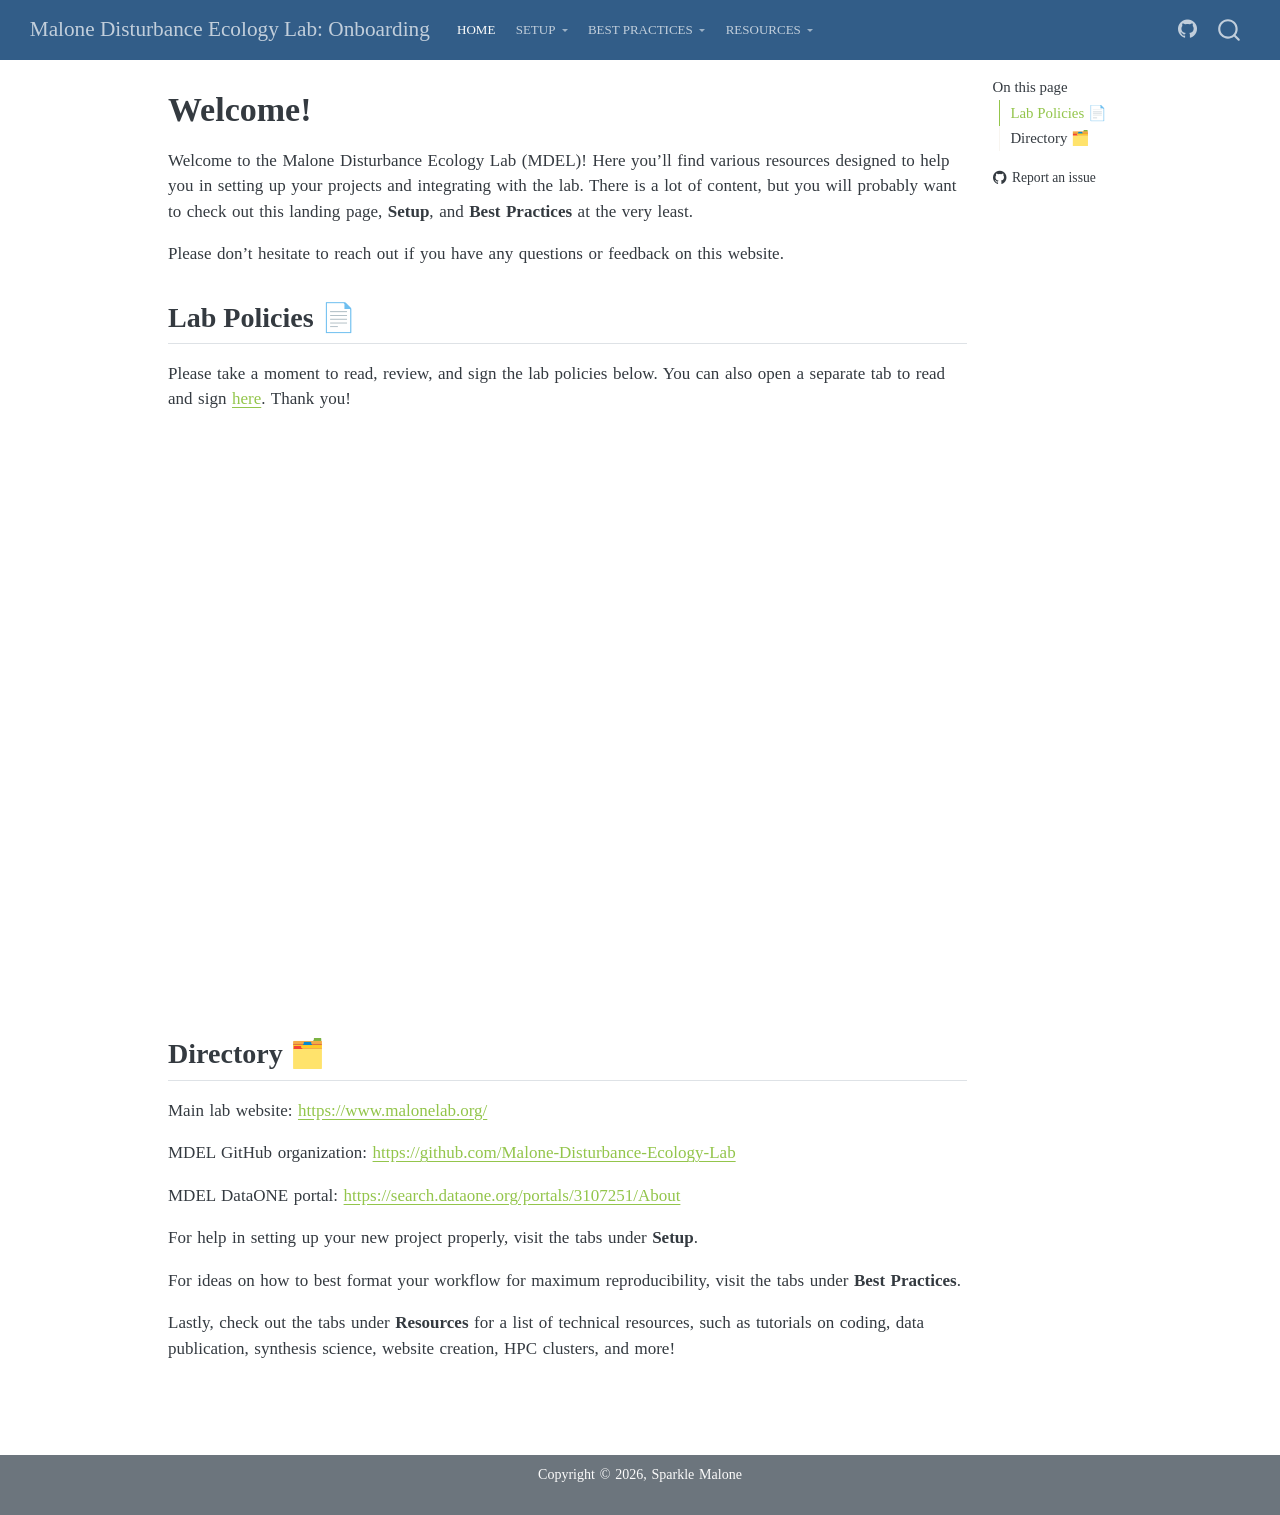
==== index.html @ 95915b35 "Built site for gh-pages" ====
<!DOCTYPE html>
<html xmlns="http://www.w3.org/1999/xhtml" lang="en" xml:lang="en"><head>

<meta charset="utf-8">
<meta name="generator" content="quarto-1.10.18">

<meta name="viewport" content="width=device-width, initial-scale=1.0, user-scalable=yes">


<title>Welcome! – Malone Disturbance Ecology Lab: Onboarding</title>
<style>
/* Default styles provided by pandoc.
** See https://pandoc.org/MANUAL.html#variables-for-html for config info.
*/
span.smallcaps{font-variant: small-caps;}
div.columns{display: flex; gap: 1.5em;}
div.column{flex: auto;}
@media screen {
div.columns{gap: min(4vw, 1.5em);}
div.column{overflow-x: auto;}
}
div.hanging-indent{margin-left: 1.5em; text-indent: -1.5em;}
ul.task-list{list-style: none;}
ul.task-list li input[type="checkbox"] {
  width: 0.8em;
  margin: 0 0.8em 0.2em -1em; /* quarto-specific, see https://github.com/quarto-dev/quarto-cli/issues/4556 */ 
  vertical-align: middle;
}
</style>


<script src="site_libs/quarto-nav/quarto-nav.js"></script>
<script src="site_libs/quarto-nav/headroom.min.js"></script>
<script src="site_libs/clipboard/clipboard.min.js"></script>
<script src="site_libs/quarto-search/autocomplete.umd.js"></script>
<script src="site_libs/quarto-search/fuse.min.js"></script>
<script src="site_libs/quarto-search/quarto-search.js"></script>
<meta name="quarto:offset" content="./">
<script src="site_libs/quarto-html/quarto.js" type="module"></script>
<script src="site_libs/quarto-html/tabsets/tabsets.js" type="module"></script>
<script src="site_libs/quarto-html/popper.min.js"></script>
<script src="site_libs/quarto-html/tippy.umd.min.js"></script>
<script src="site_libs/quarto-html/anchor.min.js"></script>
<link href="site_libs/quarto-html/tippy.css" rel="stylesheet">
<link href="site_libs/quarto-html/quarto-syntax-highlighting-64a204ab8560d761af7679ceaba22944.css" rel="stylesheet" id="quarto-text-highlighting-styles">
<script src="site_libs/bootstrap/bootstrap.min.js"></script>
<link href="site_libs/bootstrap/bootstrap-icons.css" rel="stylesheet">
<link href="site_libs/bootstrap/bootstrap-aa76fd1bd72580d766211acfb5c6297f.min.css" rel="stylesheet" append-hash="true" id="quarto-bootstrap" data-mode="light">
<script id="quarto-search-options" type="application/json">{
  "location": "navbar",
  "copy-button": false,
  "collapse-after": 3,
  "panel-placement": "end",
  "type": "overlay",
  "limit": 50,
  "keyboard-shortcut": [
    "f",
    "/",
    "s"
  ],
  "show-item-context": false,
  "language": {
    "search-no-results-text": "No results",
    "search-matching-documents-text": "matching documents",
    "search-copy-link-title": "Copy link to search",
    "search-hide-matches-text": "Hide additional matches",
    "search-more-match-text": "more match in this document",
    "search-more-matches-text": "more matches in this document",
    "search-clear-button-title": "Clear",
    "search-text-placeholder": "",
    "search-detached-cancel-button-title": "Cancel",
    "search-submit-button-title": "Submit",
    "search-label": "Search"
  }
}</script>


</head>

<body class="nav-fixed quarto-light">

<div id="quarto-search-results"></div>
  <header id="quarto-header" class="headroom fixed-top">
    <nav class="navbar navbar-expand-lg " data-bs-theme="dark">
      <div class="navbar-container container-fluid">
      <div class="navbar-brand-container mx-auto">
    <a class="navbar-brand" href="./index.html">
    <span class="navbar-title">Malone Disturbance Ecology Lab: Onboarding</span>
    </a>
  </div>
            <div id="quarto-search" class="" title="Search"></div>
          <button class="navbar-toggler" type="button" data-bs-toggle="collapse" data-bs-target="#navbarCollapse" aria-controls="navbarCollapse" role="menu" aria-expanded="false" aria-label="Toggle navigation" onclick="if (window.quartoToggleHeadroom) { window.quartoToggleHeadroom(); }">
  <span class="navbar-toggler-icon"></span>
</button>
          <div class="collapse navbar-collapse" id="navbarCollapse">
            <ul class="navbar-nav navbar-nav-scroll me-auto">
  <li class="nav-item">
    <a class="nav-link active" href="./index.html" aria-current="page"> 
<span class="menu-text">Home</span></a>
  </li>  
  <li class="nav-item dropdown ">
    <a class="nav-link dropdown-toggle" href="#" id="nav-menu-setup" role="link" data-bs-toggle="dropdown" aria-expanded="false">
 <span class="menu-text">Setup</span>
    </a>
    <ul class="dropdown-menu" aria-labelledby="nav-menu-setup">    
        <li>
    <a class="dropdown-item" href="./installation.html">
 <span class="dropdown-text">Installation</span></a>
  </li>  
        <li>
    <a class="dropdown-item" href="./workflow.html">
 <span class="dropdown-text">Git Workflow</span></a>
  </li>  
        <li>
    <a class="dropdown-item" href="./server.html">
 <span class="dropdown-text">MaloneLab Server</span></a>
  </li>  
    </ul>
  </li>
  <li class="nav-item dropdown ">
    <a class="nav-link dropdown-toggle" href="#" id="nav-menu-best-practices" role="link" data-bs-toggle="dropdown" aria-expanded="false">
 <span class="menu-text">Best Practices</span>
    </a>
    <ul class="dropdown-menu" aria-labelledby="nav-menu-best-practices">    
        <li>
    <a class="dropdown-item" href="./where_to_put_data.html">
 <span class="dropdown-text">Where to Put Data</span></a>
  </li>  
        <li>
    <a class="dropdown-item" href="./file_paths.html">
 <span class="dropdown-text">File Paths</span></a>
  </li>  
        <li>
    <a class="dropdown-item" href="./readme.html">
 <span class="dropdown-text">README help</span></a>
  </li>  
        <li>
    <a class="dropdown-item" href="./other_tips.html">
 <span class="dropdown-text">Other Tips</span></a>
  </li>  
    </ul>
  </li>
  <li class="nav-item dropdown ">
    <a class="nav-link dropdown-toggle" href="#" id="nav-menu-resources" role="link" data-bs-toggle="dropdown" aria-expanded="false">
 <span class="menu-text">Resources</span>
    </a>
    <ul class="dropdown-menu" aria-labelledby="nav-menu-resources">    
        <li>
    <a class="dropdown-item" href="./masterlist.html">
 <span class="dropdown-text">Masterlist</span></a>
  </li>  
        <li>
    <a class="dropdown-item" href="./fluxnet_policies.html">
 <span class="dropdown-text">FLUXNET Policies</span></a>
  </li>  
    </ul>
  </li>
</ul>
            <ul class="navbar-nav navbar-nav-scroll ms-auto">
  <li class="nav-item compact">
    <a class="nav-link" href="https://github.com/Malone-Disturbance-Ecology-Lab/Onboarding"> <i class="bi bi-github" role="img">
</i> 
<span class="menu-text"></span></a>
  </li>  
</ul>
          </div> <!-- /navcollapse -->
            <div class="quarto-navbar-tools">
</div>
      </div> <!-- /container-fluid -->
    </nav>
</header>
<!-- content -->
<div id="quarto-content" class="quarto-container page-columns page-rows-contents page-layout-article page-navbar">
<!-- sidebar -->
<!-- margin-sidebar -->
    <div id="quarto-margin-sidebar" class="sidebar margin-sidebar">
        <nav id="TOC" role="doc-toc" class="toc-active">
    <h2 id="toc-title">On this page</h2>
   
  <ul>
  <li><a href="#lab-policies" id="toc-lab-policies" class="nav-link active" data-scroll-target="#lab-policies">Lab Policies 📄</a></li>
  <li><a href="#directory" id="toc-directory" class="nav-link" data-scroll-target="#directory">Directory 🗂️</a></li>
  </ul>
<div class="toc-actions"><ul><li><a href="https://github.com/Malone-Disturbance-Ecology-Lab/Onboarding/issues/new" class="toc-action"><i class="bi bi-github"></i>Report an issue</a></li></ul></div></nav>
    </div>
<!-- main -->
<main class="content" id="quarto-document-content">

<header id="title-block-header" class="quarto-title-block default">
<div class="quarto-title">
<h1 class="title">Welcome!</h1>
</div>



<div class="quarto-title-meta">

    
  
    
  </div>
  


</header>


<p>Welcome to the Malone Disturbance Ecology Lab (MDEL)! Here you’ll find various resources designed to help you in setting up your projects and integrating with the lab. There is a lot of content, but you will probably want to check out this landing page, <strong>Setup</strong>, and <strong>Best Practices</strong> at the very least.</p>
<p>Please don’t hesitate to reach out if you have any questions or feedback on this website.</p>
<section id="lab-policies" class="level2">
<h2 class="anchored" data-anchor-id="lab-policies">Lab Policies 📄</h2>
<p>Please take a moment to read, review, and sign the lab policies below. You can also open a separate tab to read and sign <a href="https://docs.google.com/forms/d/e/1FAIpQLSd01roP78dKHoqqmjMVa_FR4_n0-AZvGgn5JmA_U2ZVrpJnZg/viewform?usp=header">here</a>. Thank you!</p>
<iframe src="https://docs.google.com/forms/d/e/1FAIpQLSd01roP78dKHoqqmjMVa_FR4_n0-AZvGgn5JmA_U2ZVrpJnZg/viewform?usp=header" height="550" width="800"></iframe>
</section>
<section id="directory" class="level2">
<h2 class="anchored" data-anchor-id="directory">Directory 🗂️</h2>
<p>Main lab website: <a href="https://www.malonelab.org/">https://www.malonelab.org/</a></p>
<p>MDEL GitHub organization: <a href="https://github.com/Malone-Disturbance-Ecology-Lab">https://github.com/Malone-Disturbance-Ecology-Lab</a></p>
<p>MDEL DataONE portal: <a href="https://search.dataone.org/portals/3107251/About">https://search.dataone.org/portals/3107251/About</a></p>
<p>For help in setting up your new project properly, visit the tabs under <strong>Setup</strong>.</p>
<p>For ideas on how to best format your workflow for maximum reproducibility, visit the tabs under <strong>Best Practices</strong>.</p>
<p>Lastly, check out the tabs under <strong>Resources</strong> for a list of technical resources, such as tutorials on coding, data publication, synthesis science, website creation, HPC clusters, and more!</p>


</section>

</main> <!-- /main -->
<script id="quarto-html-after-body" type="application/javascript">
  window.document.addEventListener("DOMContentLoaded", function (event) {
    const icon = "";
    const anchorJS = new window.AnchorJS();
    anchorJS.options = {
      placement: 'right',
      icon: icon
    };
    anchorJS.add('.anchored');
    const isCodeAnnotation = (el) => {
      for (const clz of el.classList) {
        if (clz.startsWith('code-annotation-')) {                     
          return true;
        }
      }
      return false;
    }
    const onCopySuccess = function(e) {
      // button target
      const button = e.trigger;
      // don't keep focus
      button.blur();
      // flash "checked"
      button.classList.add('code-copy-button-checked');
      var currentTitle = button.getAttribute("title");
      button.setAttribute("title", "Copied!");
      let tooltip;
      if (window.bootstrap) {
        button.setAttribute("data-bs-toggle", "tooltip");
        button.setAttribute("data-bs-placement", "left");
        button.setAttribute("data-bs-title", "Copied!");
        tooltip = new bootstrap.Tooltip(button, 
          { trigger: "manual", 
            customClass: "code-copy-button-tooltip",
            offset: [0, -8]});
        tooltip.show();    
      }
      setTimeout(function() {
        if (tooltip) {
          tooltip.hide();
          button.removeAttribute("data-bs-title");
          button.removeAttribute("data-bs-toggle");
          button.removeAttribute("data-bs-placement");
        }
        button.setAttribute("title", currentTitle);
        button.classList.remove('code-copy-button-checked');
      }, 1000);
      // clear code selection
      e.clearSelection();
    }
    const getTextToCopy = function(trigger) {
      const outerScaffold = trigger.parentElement.cloneNode(true);
      const codeEl = outerScaffold.querySelector('code');
      for (const childEl of codeEl.children) {
        if (isCodeAnnotation(childEl)) {
          childEl.remove();
        }
      }
      return codeEl.innerText;
    }
    const clipboard = new window.ClipboardJS('.code-copy-button:not([data-in-quarto-modal])', {
      text: getTextToCopy
    });
    clipboard.on('success', onCopySuccess);
    if (window.document.getElementById('quarto-embedded-source-code-modal')) {
      const clipboardModal = new window.ClipboardJS('.code-copy-button[data-in-quarto-modal]', {
        text: getTextToCopy,
        container: window.document.getElementById('quarto-embedded-source-code-modal')
      });
      clipboardModal.on('success', onCopySuccess);
    }
      var localhostRegex = new RegExp(/^(?:http|https):\/\/localhost\:?[0-9]*\//);
      var mailtoRegex = new RegExp(/^mailto:/);
        var filterRegex = new RegExp("https:\/\/Malone-Disturbance-Ecology-Lab\.github\.io\/Onboarding\/");
      var isInternal = (href) => {
          return filterRegex.test(href) || localhostRegex.test(href) || mailtoRegex.test(href);
      }
      // Inspect non-navigation links and adorn them if external
     var links = window.document.querySelectorAll('a[href]:not(.nav-link):not(.navbar-brand):not(.toc-action):not(.sidebar-link):not(.sidebar-item-toggle):not(.pagination-link):not(.no-external):not([aria-hidden]):not(.dropdown-item):not(.quarto-navigation-tool):not(.about-link)');
      for (var i=0; i<links.length; i++) {
        const link = links[i];
        if (!isInternal(link.href)) {
          // undo the damage that might have been done by quarto-nav.js in the case of
          // links that we want to consider external
          if (link.dataset.originalHref !== undefined) {
            link.href = link.dataset.originalHref;
          }
            // target, if specified
            link.setAttribute("target", "_blank");
            if (link.getAttribute("rel") === null) {
              link.setAttribute("rel", "noopener");
            }
        }
      }
    function tippyHover(el, contentFn, onTriggerFn, onUntriggerFn) {
      const config = {
        allowHTML: true,
        maxWidth: 500,
        delay: 100,
        arrow: false,
        appendTo: function(el) {
            return el.parentElement;
        },
        interactive: true,
        interactiveBorder: 10,
        theme: 'quarto',
        placement: 'bottom-start',
      };
      if (contentFn) {
        config.content = contentFn;
      }
      if (onTriggerFn) {
        config.onTrigger = onTriggerFn;
      }
      if (onUntriggerFn) {
        config.onUntrigger = onUntriggerFn;
      }
      window.tippy(el, config); 
    }
    const noterefs = window.document.querySelectorAll('a[role="doc-noteref"]');
    for (var i=0; i<noterefs.length; i++) {
      const ref = noterefs[i];
      tippyHover(ref, function() {
        // use id or data attribute instead here
        let href = ref.getAttribute('data-footnote-href') || ref.getAttribute('href');
        try { href = new URL(href).hash; } catch {}
        const id = href.replace(/^#\/?/, "");
        const note = window.document.getElementById(id);
        if (note) {
          return note.innerHTML;
        } else {
          return "";
        }
      });
    }
    const xrefs = window.document.querySelectorAll('a.quarto-xref');
    const processXRef = (id, note) => {
      // Strip column container classes
      const stripColumnClz = (el) => {
        el.classList.remove("page-full", "page-columns");
        if (el.children) {
          for (const child of el.children) {
            stripColumnClz(child);
          }
        }
      }
      stripColumnClz(note)
      if (id === null || id.startsWith('sec-')) {
        // Special case sections, only their first couple elements
        const container = document.createElement("div");
        if (note.children && note.children.length > 2) {
          container.appendChild(note.children[0].cloneNode(true));
          for (let i = 1; i < note.children.length; i++) {
            const child = note.children[i];
            if (child.tagName === "P" && child.innerText === "") {
              continue;
            } else {
              container.appendChild(child.cloneNode(true));
              break;
            }
          }
          if (window.Quarto?.typesetMath) {
            window.Quarto.typesetMath(container);
          }
          return container.innerHTML
        } else {
          if (window.Quarto?.typesetMath) {
            window.Quarto.typesetMath(note);
          }
          return note.innerHTML;
        }
      } else {
        // Remove any anchor links if they are present
        const anchorLink = note.querySelector('a.anchorjs-link');
        if (anchorLink) {
          anchorLink.remove();
        }
        if (window.Quarto?.typesetMath) {
          window.Quarto.typesetMath(note);
        }
        if (note.classList.contains("callout")) {
          return note.outerHTML;
        } else {
          return note.innerHTML;
        }
      }
    }
    for (var i=0; i<xrefs.length; i++) {
      const xref = xrefs[i];
      tippyHover(xref, undefined, function(instance) {
        instance.disable();
        let url = xref.getAttribute('href');
        let hash = undefined; 
        if (url.startsWith('#')) {
          hash = url;
        } else {
          try { hash = new URL(url).hash; } catch {}
        }
        if (hash) {
          const id = hash.replace(/^#\/?/, "");
          const note = window.document.getElementById(id);
          if (note !== null) {
            try {
              const html = processXRef(id, note.cloneNode(true));
              instance.setContent(html);
            } finally {
              instance.enable();
              instance.show();
            }
          } else {
            // See if we can fetch this
            fetch(url.split('#')[0])
            .then(res => res.text())
            .then(html => {
              const parser = new DOMParser();
              const htmlDoc = parser.parseFromString(html, "text/html");
              const note = htmlDoc.getElementById(id);
              if (note !== null) {
                const html = processXRef(id, note);
                instance.setContent(html);
              } 
            }).finally(() => {
              instance.enable();
              instance.show();
            });
          }
        } else {
          // See if we can fetch a full url (with no hash to target)
          // This is a special case and we should probably do some content thinning / targeting
          fetch(url)
          .then(res => res.text())
          .then(html => {
            const parser = new DOMParser();
            const htmlDoc = parser.parseFromString(html, "text/html");
            const note = htmlDoc.querySelector('main.content');
            if (note !== null) {
              // This should only happen for chapter cross references
              // (since there is no id in the URL)
              // remove the first header
              if (note.children.length > 0 && note.children[0].tagName === "HEADER") {
                note.children[0].remove();
              }
              const html = processXRef(null, note);
              instance.setContent(html);
            } 
          }).finally(() => {
            instance.enable();
            instance.show();
          });
        }
      }, function(instance) {
      });
    }
        let selectedAnnoteEl;
        const selectorForAnnotation = ( cell, annotation) => {
          let cellAttr = 'data-code-cell="' + cell + '"';
          let lineAttr = 'data-code-annotation="' +  annotation + '"';
          const selector = 'span[' + cellAttr + '][' + lineAttr + ']';
          return selector;
        }
        const selectCodeLines = (annoteEl) => {
          const doc = window.document;
          const targetCell = annoteEl.getAttribute("data-target-cell");
          const targetAnnotation = annoteEl.getAttribute("data-target-annotation");
          const annoteSpan = window.document.querySelector(selectorForAnnotation(targetCell, targetAnnotation));
          const lines = annoteSpan.getAttribute("data-code-lines").split(",");
          const lineIds = lines.map((line) => {
            return targetCell + "-" + line;
          })
          let top = null;
          let height = null;
          let parent = null;
          if (lineIds.length > 0) {
              //compute the position of the single el (top and bottom and make a div)
              const el = window.document.getElementById(lineIds[0]);
              top = el.offsetTop;
              height = el.offsetHeight;
              parent = el.parentElement.parentElement;
            if (lineIds.length > 1) {
              const lastEl = window.document.getElementById(lineIds[lineIds.length - 1]);
              const bottom = lastEl.offsetTop + lastEl.offsetHeight;
              height = bottom - top;
            }
            if (top !== null && height !== null && parent !== null) {
              // cook up a div (if necessary) and position it 
              let div = window.document.getElementById("code-annotation-line-highlight");
              if (div === null) {
                div = window.document.createElement("div");
                div.setAttribute("id", "code-annotation-line-highlight");
                div.style.position = 'absolute';
                parent.appendChild(div);
              }
              div.style.top = top - 2 + "px";
              div.style.height = height + 4 + "px";
              div.style.left = 0;
              let gutterDiv = window.document.getElementById("code-annotation-line-highlight-gutter");
              if (gutterDiv === null) {
                gutterDiv = window.document.createElement("div");
                gutterDiv.setAttribute("id", "code-annotation-line-highlight-gutter");
                gutterDiv.style.position = 'absolute';
                const codeCell = window.document.getElementById(targetCell);
                const gutter = codeCell.querySelector('.code-annotation-gutter');
                gutter.appendChild(gutterDiv);
              }
              gutterDiv.style.top = top - 2 + "px";
              gutterDiv.style.height = height + 4 + "px";
            }
            selectedAnnoteEl = annoteEl;
          }
        };
        const unselectCodeLines = () => {
          const elementsIds = ["code-annotation-line-highlight", "code-annotation-line-highlight-gutter"];
          elementsIds.forEach((elId) => {
            const div = window.document.getElementById(elId);
            if (div) {
              div.remove();
            }
          });
          selectedAnnoteEl = undefined;
        };
          // Handle positioning of the toggle
      window.addEventListener(
        "resize",
        throttle(() => {
          elRect = undefined;
          if (selectedAnnoteEl) {
            selectCodeLines(selectedAnnoteEl);
          }
        }, 10)
      );
      function throttle(fn, ms) {
      let throttle = false;
      let timer;
        return (...args) => {
          if(!throttle) { // first call gets through
              fn.apply(this, args);
              throttle = true;
          } else { // all the others get throttled
              if(timer) clearTimeout(timer); // cancel #2
              timer = setTimeout(() => {
                fn.apply(this, args);
                timer = throttle = false;
              }, ms);
          }
        };
      }
        // Attach click handler to the DT
        const annoteDls = window.document.querySelectorAll('dt[data-target-cell]');
        for (const annoteDlNode of annoteDls) {
          annoteDlNode.addEventListener('click', (event) => {
            const clickedEl = event.target;
            if (clickedEl !== selectedAnnoteEl) {
              unselectCodeLines();
              const activeEl = window.document.querySelector('dt[data-target-cell].code-annotation-active');
              if (activeEl) {
                activeEl.classList.remove('code-annotation-active');
              }
              selectCodeLines(clickedEl);
              clickedEl.classList.add('code-annotation-active');
            } else {
              // Unselect the line
              unselectCodeLines();
              clickedEl.classList.remove('code-annotation-active');
            }
          });
        }
    const findCites = (el) => {
      const parentEl = el.parentElement;
      if (parentEl) {
        const cites = parentEl.dataset.cites;
        if (cites) {
          return {
            el,
            cites: cites.split(' ')
          };
        } else {
          return findCites(el.parentElement)
        }
      } else {
        return undefined;
      }
    };
    var bibliorefs = window.document.querySelectorAll('a[role="doc-biblioref"]');
    for (var i=0; i<bibliorefs.length; i++) {
      const ref = bibliorefs[i];
      const citeInfo = findCites(ref);
      if (citeInfo) {
        tippyHover(citeInfo.el, function() {
          var popup = window.document.createElement('div');
          citeInfo.cites.forEach(function(cite) {
            var citeDiv = window.document.createElement('div');
            citeDiv.classList.add('hanging-indent');
            citeDiv.classList.add('csl-entry');
            var biblioDiv = window.document.getElementById('ref-' + cite);
            if (biblioDiv) {
              citeDiv.innerHTML = biblioDiv.innerHTML;
            }
            popup.appendChild(citeDiv);
          });
          return popup.innerHTML;
        });
      }
    }
  });
  </script>
</div> <!-- /content -->
<footer class="footer">
  <div class="nav-footer">
    <div class="nav-footer-left">
      &nbsp;
    </div>   
    <div class="nav-footer-center">
<p>Copyright © 2026, Sparkle Malone</p>
<div class="toc-actions d-sm-block d-md-none"><ul><li><a href="https://github.com/Malone-Disturbance-Ecology-Lab/Onboarding/issues/new" class="toc-action"><i class="bi bi-github"></i>Report an issue</a></li></ul></div></div>
    <div class="nav-footer-right">
      &nbsp;
    </div>
  </div>
</footer>




</body></html>
---- site_libs/quarto-html/tippy.css ----
.tippy-box[data-animation=fade][data-state=hidden]{opacity:0}[data-tippy-root]{max-width:calc(100vw - 10px)}.tippy-box{position:relative;background-color:#333;color:#fff;border-radius:4px;font-size:14px;line-height:1.4;white-space:normal;outline:0;transition-property:transform,visibility,opacity}.tippy-box[data-placement^=top]>.tippy-arrow{bottom:0}.tippy-box[data-placement^=top]>.tippy-arrow:before{bottom:-7px;left:0;border-width:8px 8px 0;border-top-color:initial;transform-origin:center top}.tippy-box[data-placement^=bottom]>.tippy-arrow{top:0}.tippy-box[data-placement^=bottom]>.tippy-arrow:before{top:-7px;left:0;border-width:0 8px 8px;border-bottom-color:initial;transform-origin:center bottom}.tippy-box[data-placement^=left]>.tippy-arrow{right:0}.tippy-box[data-placement^=left]>.tippy-arrow:before{border-width:8px 0 8px 8px;border-left-color:initial;right:-7px;transform-origin:center left}.tippy-box[data-placement^=right]>.tippy-arrow{left:0}.tippy-box[data-placement^=right]>.tippy-arrow:before{left:-7px;border-width:8px 8px 8px 0;border-right-color:initial;transform-origin:center right}.tippy-box[data-inertia][data-state=visible]{transition-timing-function:cubic-bezier(.54,1.5,.38,1.11)}.tippy-arrow{width:16px;height:16px;color:#333}.tippy-arrow:before{content:"";position:absolute;border-color:transparent;border-style:solid}.tippy-content{position:relative;padding:5px 9px;z-index:1}
---- site_libs/quarto-html/quarto-syntax-highlighting-64a204ab8560d761af7679ceaba22944.css ----
/* quarto syntax highlight colors */
:root {
  --quarto-hl-ot-color: #003B4F;
  --quarto-hl-at-color: #657422;
  --quarto-hl-ss-color: #20794D;
  --quarto-hl-an-color: #5E5E5E;
  --quarto-hl-fu-color: #4758AB;
  --quarto-hl-st-color: #20794D;
  --quarto-hl-cf-color: #003B4F;
  --quarto-hl-op-color: #5E5E5E;
  --quarto-hl-er-color: #AD0000;
  --quarto-hl-bn-color: #AD0000;
  --quarto-hl-al-color: #AD0000;
  --quarto-hl-va-color: #111111;
  --quarto-hl-bu-color: inherit;
  --quarto-hl-ex-color: inherit;
  --quarto-hl-pp-color: #AD0000;
  --quarto-hl-in-color: #5E5E5E;
  --quarto-hl-vs-color: #20794D;
  --quarto-hl-wa-color: #5E5E5E;
  --quarto-hl-do-color: #5E5E5E;
  --quarto-hl-im-color: #00769E;
  --quarto-hl-ch-color: #20794D;
  --quarto-hl-dt-color: #AD0000;
  --quarto-hl-fl-color: #AD0000;
  --quarto-hl-co-color: #5E5E5E;
  --quarto-hl-cv-color: #5E5E5E;
  --quarto-hl-cn-color: #8f5902;
  --quarto-hl-sc-color: #5E5E5E;
  --quarto-hl-dv-color: #AD0000;
  --quarto-hl-kw-color: #003B4F;
}

/* other quarto variables */
:root {
  --quarto-font-monospace: SFMono-Regular, Menlo, Monaco, Consolas, "Liberation Mono", "Courier New", monospace;
}

/* syntax highlight based on Pandoc's rules */
pre > code.sourceCode > span {
  color: #003B4F;
}

code.sourceCode > span {
  color: #003B4F;
}

div.sourceCode,
div.sourceCode pre.sourceCode {
  color: #003B4F;
}

/* Normal */
code span {
  color: #003B4F;
}

/* Alert */
code span.al {
  color: #AD0000;
  font-style: inherit;
}

/* Annotation */
code span.an {
  color: #5E5E5E;
  font-style: inherit;
}

/* Attribute */
code span.at {
  color: #657422;
  font-style: inherit;
}

/* BaseN */
code span.bn {
  color: #AD0000;
  font-style: inherit;
}

/* BuiltIn */
code span.bu {
  font-style: inherit;
}

/* ControlFlow */
code span.cf {
  color: #003B4F;
  font-weight: bold;
  font-style: inherit;
}

/* Char */
code span.ch {
  color: #20794D;
  font-style: inherit;
}

/* Constant */
code span.cn {
  color: #8f5902;
  font-style: inherit;
}

/* Comment */
code span.co {
  color: #5E5E5E;
  font-style: inherit;
}

/* CommentVar */
code span.cv {
  color: #5E5E5E;
  font-style: italic;
}

/* Documentation */
code span.do {
  color: #5E5E5E;
  font-style: italic;
}

/* DataType */
code span.dt {
  color: #AD0000;
  font-style: inherit;
}

/* DecVal */
code span.dv {
  color: #AD0000;
  font-style: inherit;
}

/* Error */
code span.er {
  color: #AD0000;
  font-style: inherit;
}

/* Extension */
code span.ex {
  font-style: inherit;
}

/* Float */
code span.fl {
  color: #AD0000;
  font-style: inherit;
}

/* Function */
code span.fu {
  color: #4758AB;
  font-style: inherit;
}

/* Import */
code span.im {
  color: #00769E;
  font-style: inherit;
}

/* Information */
code span.in {
  color: #5E5E5E;
  font-style: inherit;
}

/* Keyword */
code span.kw {
  color: #003B4F;
  font-weight: bold;
  font-style: inherit;
}

/* Operator */
code span.op {
  color: #5E5E5E;
  font-style: inherit;
}

/* Other */
code span.ot {
  color: #003B4F;
  font-style: inherit;
}

/* Preprocessor */
code span.pp {
  color: #AD0000;
  font-style: inherit;
}

/* SpecialChar */
code span.sc {
  color: #5E5E5E;
  font-style: inherit;
}

/* SpecialString */
code span.ss {
  color: #20794D;
  font-style: inherit;
}

/* String */
code span.st {
  color: #20794D;
  font-style: inherit;
}

/* Variable */
code span.va {
  color: #111111;
  font-style: inherit;
}

/* VerbatimString */
code span.vs {
  color: #20794D;
  font-style: inherit;
}

/* Warning */
code span.wa {
  color: #5E5E5E;
  font-style: italic;
}

.prevent-inlining {
  content: "</";
}

/*# sourceMappingURL=9d8d5bb603a83b8298b89080a598c93b.css.map */
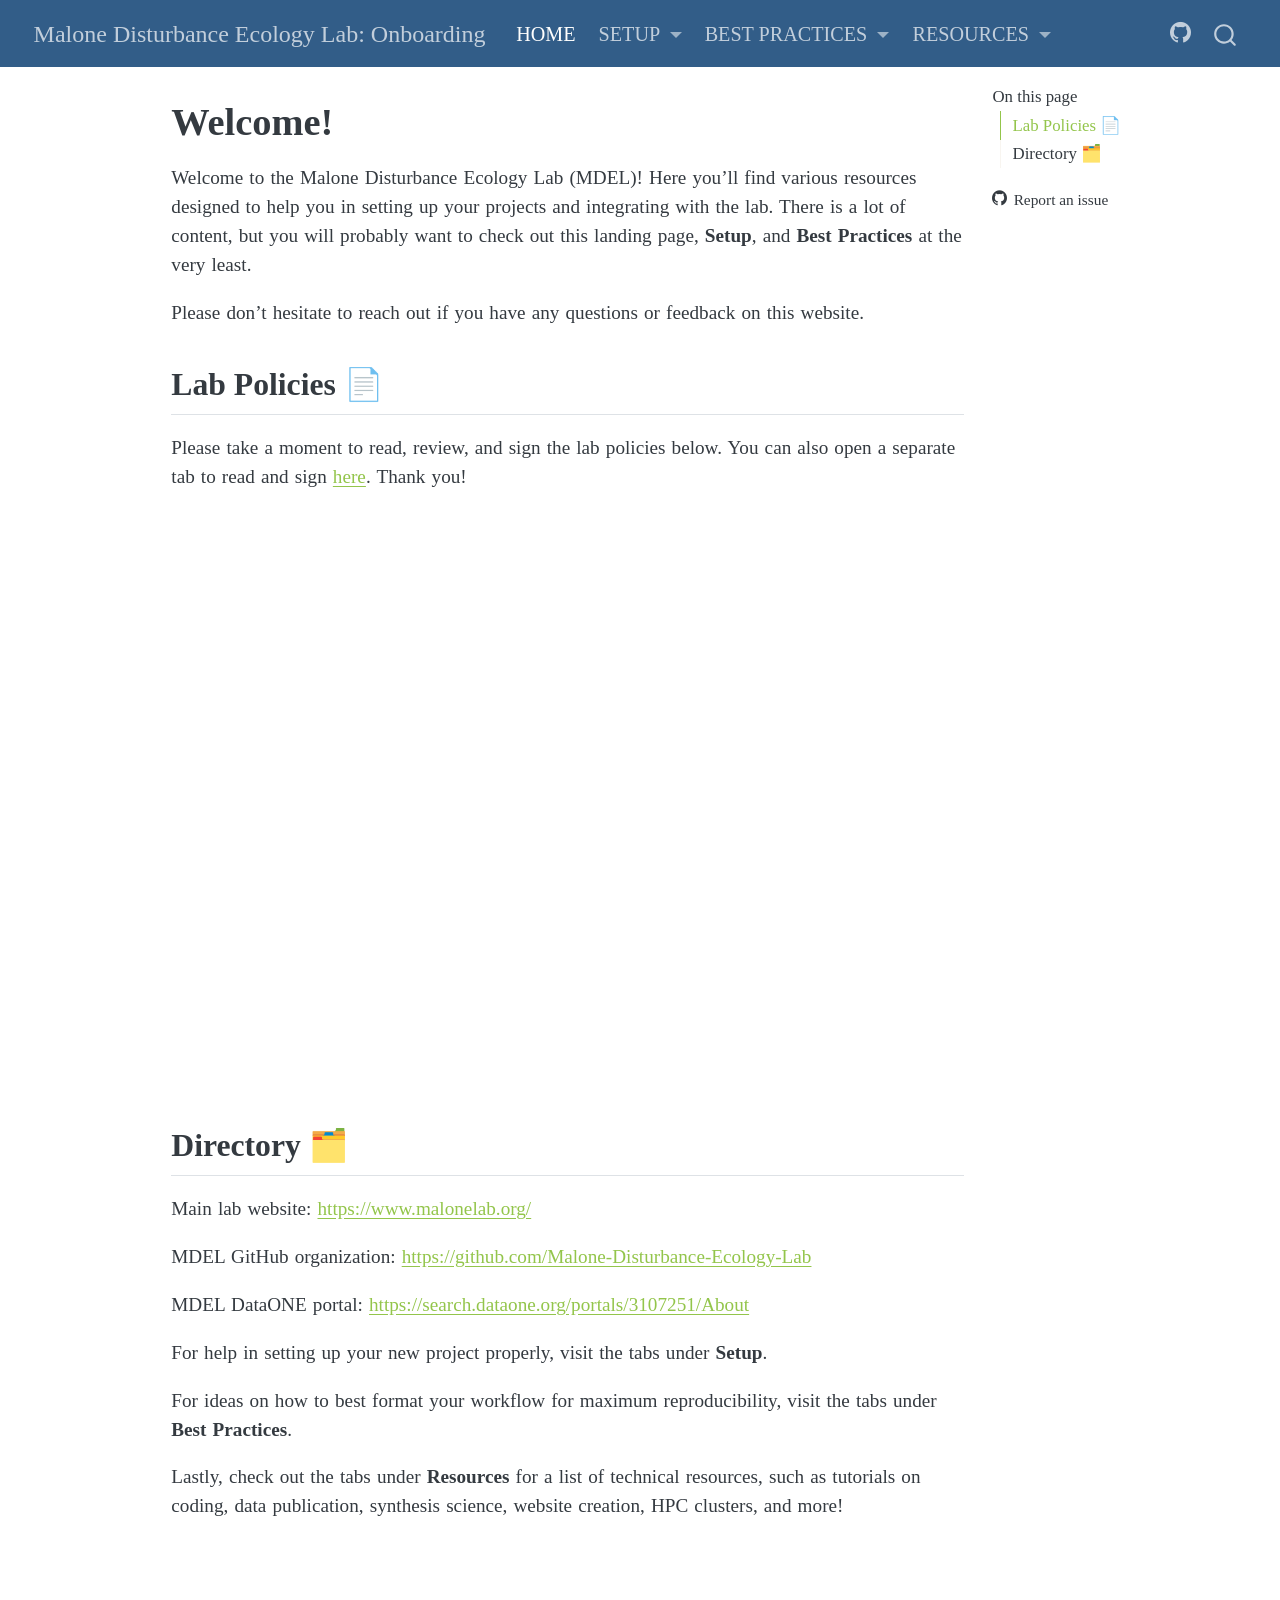
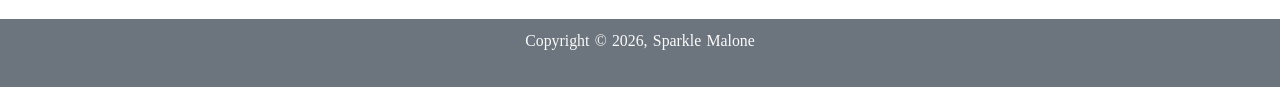
==== commit a40bcb7e: "Built site for gh-pages" ====
--- a/index.html
+++ b/index.html
@@ -45,7 +45,7 @@
 <link href="site_libs/quarto-html/quarto-syntax-highlighting-64a204ab8560d761af7679ceaba22944.css" rel="stylesheet" id="quarto-text-highlighting-styles">
 <script src="site_libs/bootstrap/bootstrap.min.js"></script>
 <link href="site_libs/bootstrap/bootstrap-icons.css" rel="stylesheet">
-<link href="site_libs/bootstrap/bootstrap-aa76fd1bd72580d766211acfb5c6297f.min.css" rel="stylesheet" append-hash="true" id="quarto-bootstrap" data-mode="light">
+<link href="site_libs/bootstrap/bootstrap-d9ac0206f4e27b0c585d2fe06cef6d44.min.css" rel="stylesheet" append-hash="true" id="quarto-bootstrap" data-mode="light">
 <script id="quarto-search-options" type="application/json">{
   "location": "navbar",
   "copy-button": false,
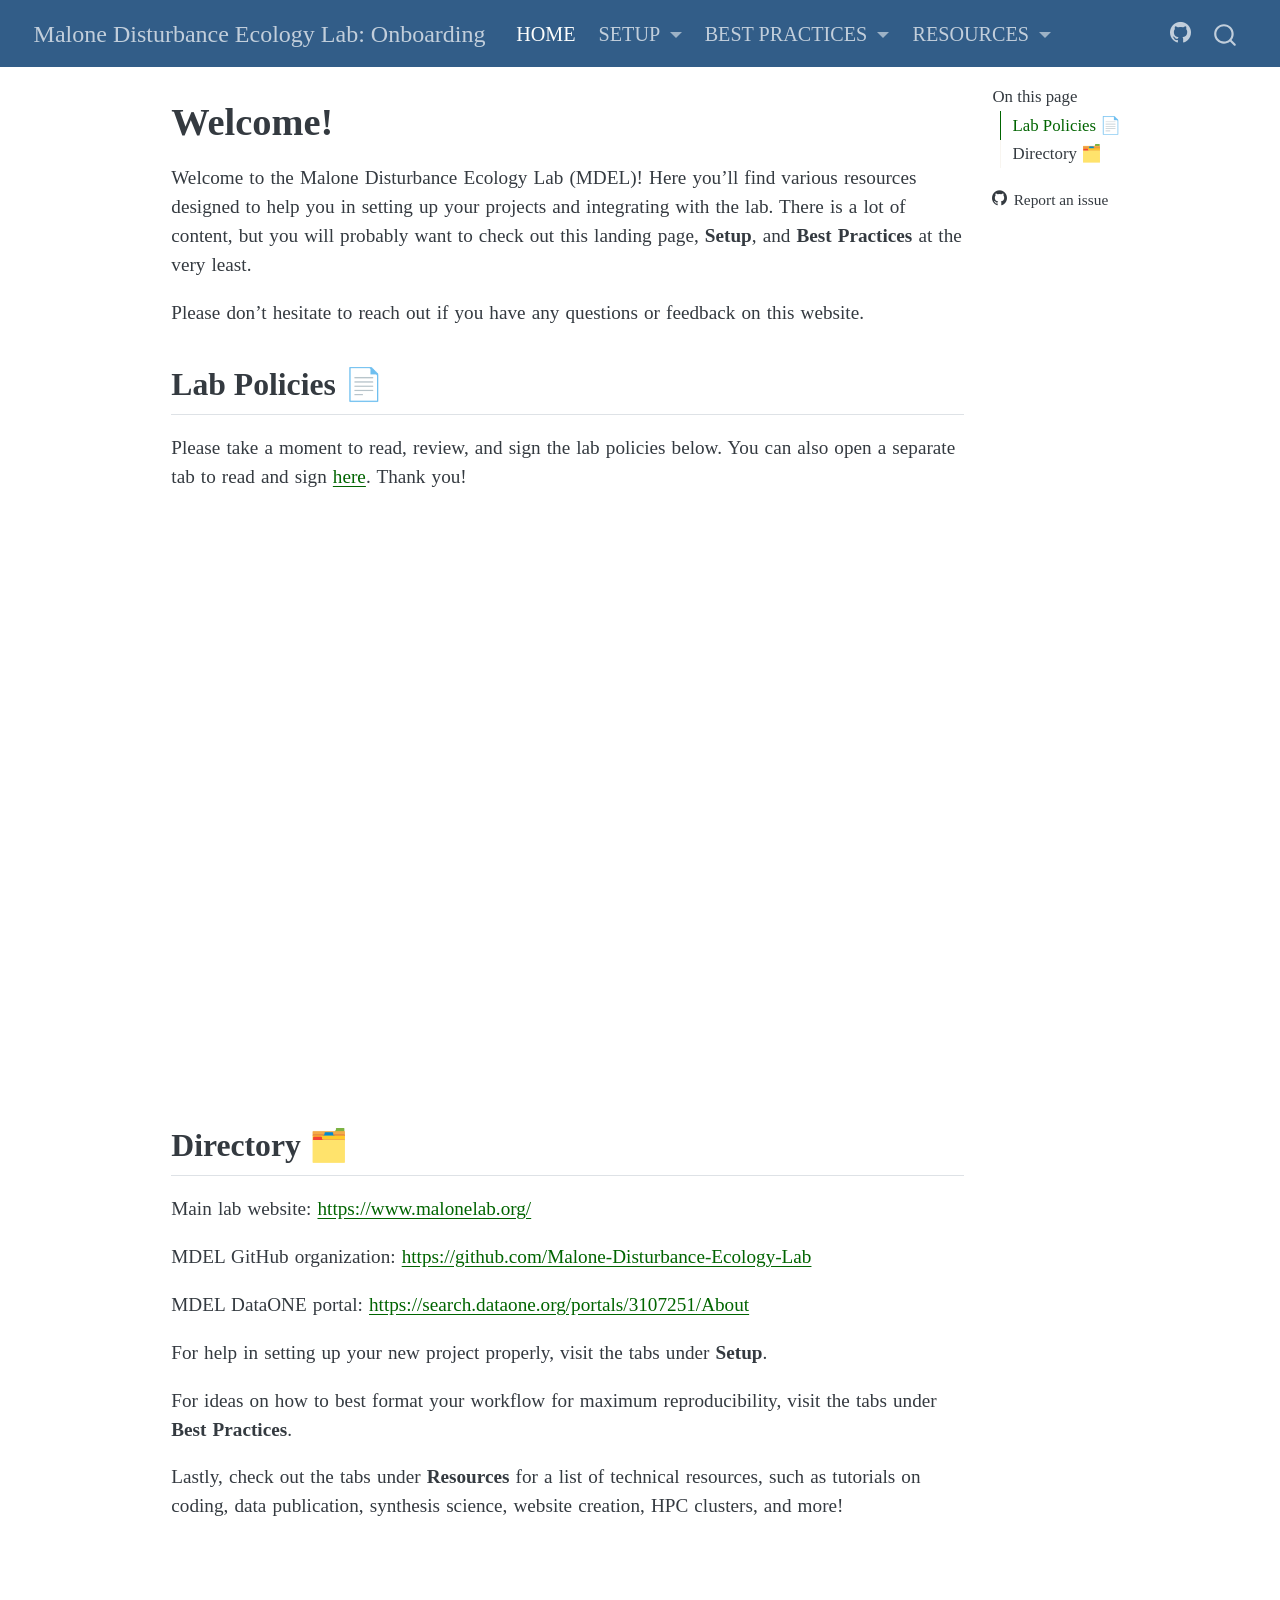
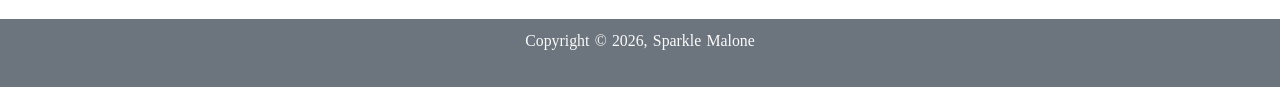
==== commit fe74a47d: "Built site for gh-pages" ====
--- a/index.html
+++ b/index.html
@@ -45,7 +45,7 @@
 <link href="site_libs/quarto-html/quarto-syntax-highlighting-64a204ab8560d761af7679ceaba22944.css" rel="stylesheet" id="quarto-text-highlighting-styles">
 <script src="site_libs/bootstrap/bootstrap.min.js"></script>
 <link href="site_libs/bootstrap/bootstrap-icons.css" rel="stylesheet">
-<link href="site_libs/bootstrap/bootstrap-d9ac0206f4e27b0c585d2fe06cef6d44.min.css" rel="stylesheet" append-hash="true" id="quarto-bootstrap" data-mode="light">
+<link href="site_libs/bootstrap/bootstrap-562d30ac4281bc4511404b38ee05dac7.min.css" rel="stylesheet" append-hash="true" id="quarto-bootstrap" data-mode="light">
 <script id="quarto-search-options" type="application/json">{
   "location": "navbar",
   "copy-button": false,
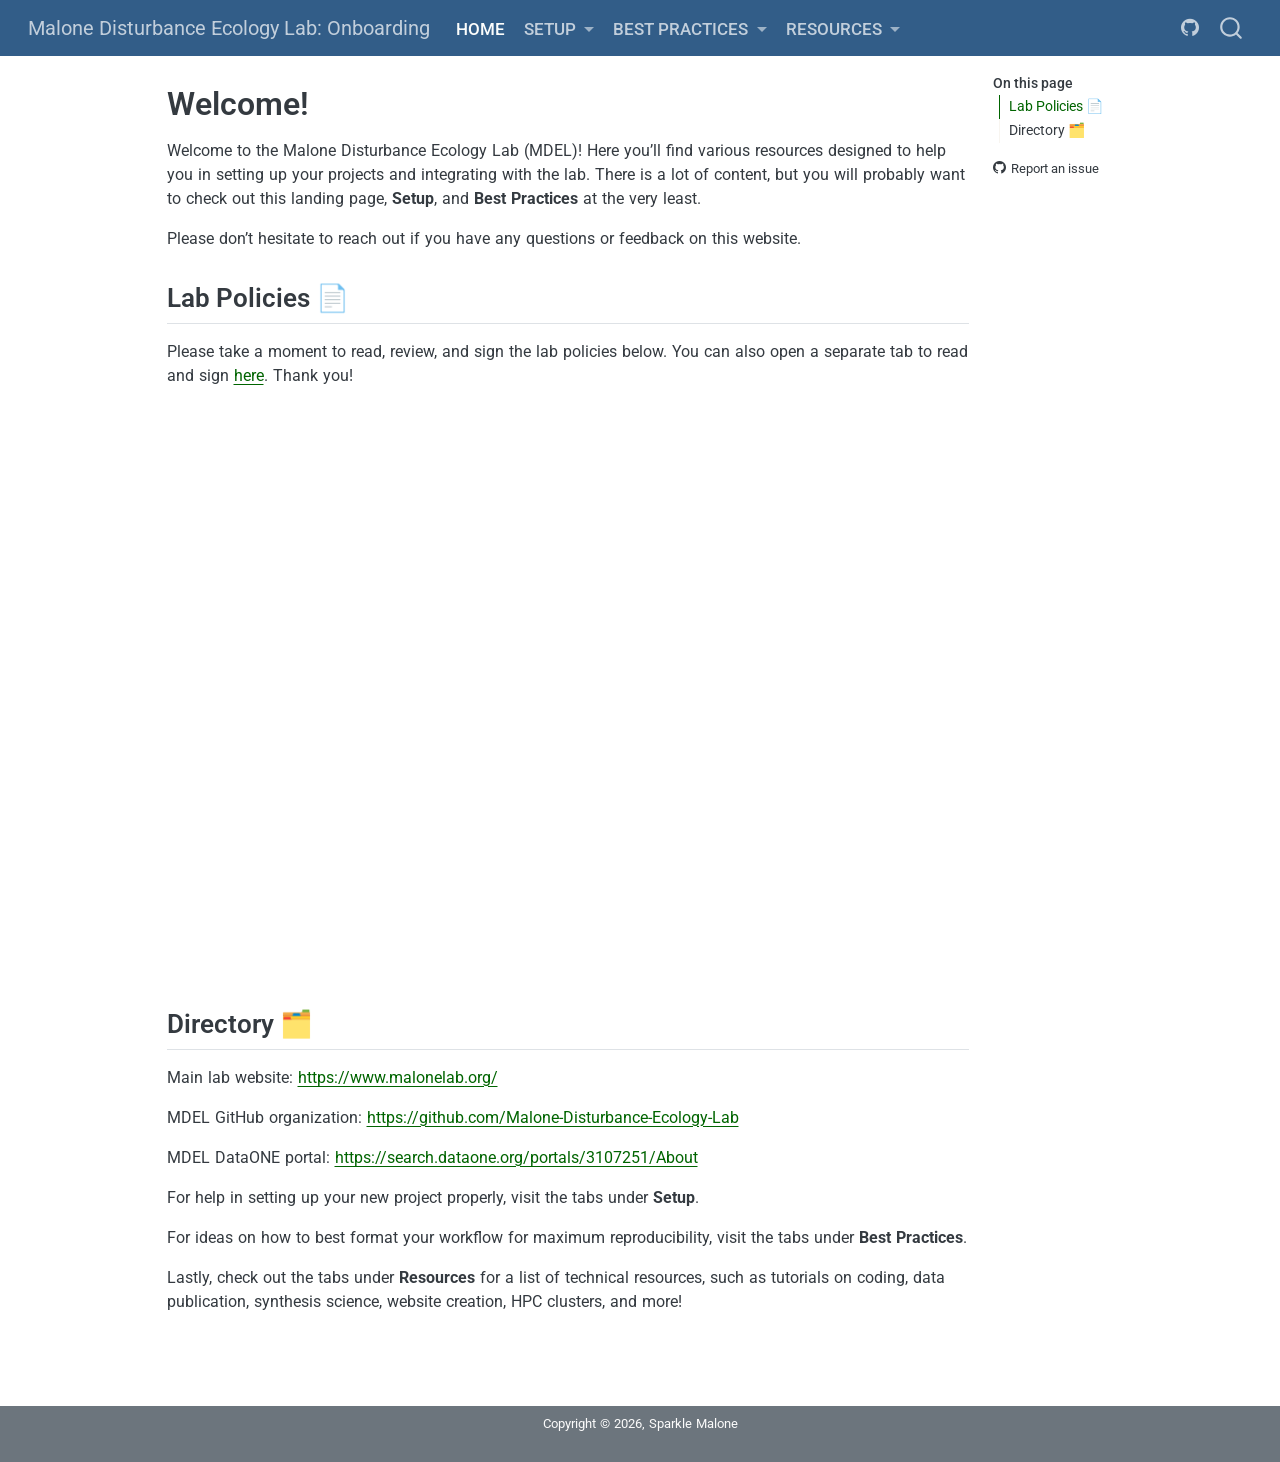
==== commit 00b92753: "Built site for gh-pages" ====
--- a/index.html
+++ b/index.html
@@ -45,7 +45,7 @@
 <link href="site_libs/quarto-html/quarto-syntax-highlighting-64a204ab8560d761af7679ceaba22944.css" rel="stylesheet" id="quarto-text-highlighting-styles">
 <script src="site_libs/bootstrap/bootstrap.min.js"></script>
 <link href="site_libs/bootstrap/bootstrap-icons.css" rel="stylesheet">
-<link href="site_libs/bootstrap/bootstrap-562d30ac4281bc4511404b38ee05dac7.min.css" rel="stylesheet" append-hash="true" id="quarto-bootstrap" data-mode="light">
+<link href="site_libs/bootstrap/bootstrap-617f5922266396d39e1fbdfd4d2daa07.min.css" rel="stylesheet" append-hash="true" id="quarto-bootstrap" data-mode="light">
 <script id="quarto-search-options" type="application/json">{
   "location": "navbar",
   "copy-button": false,
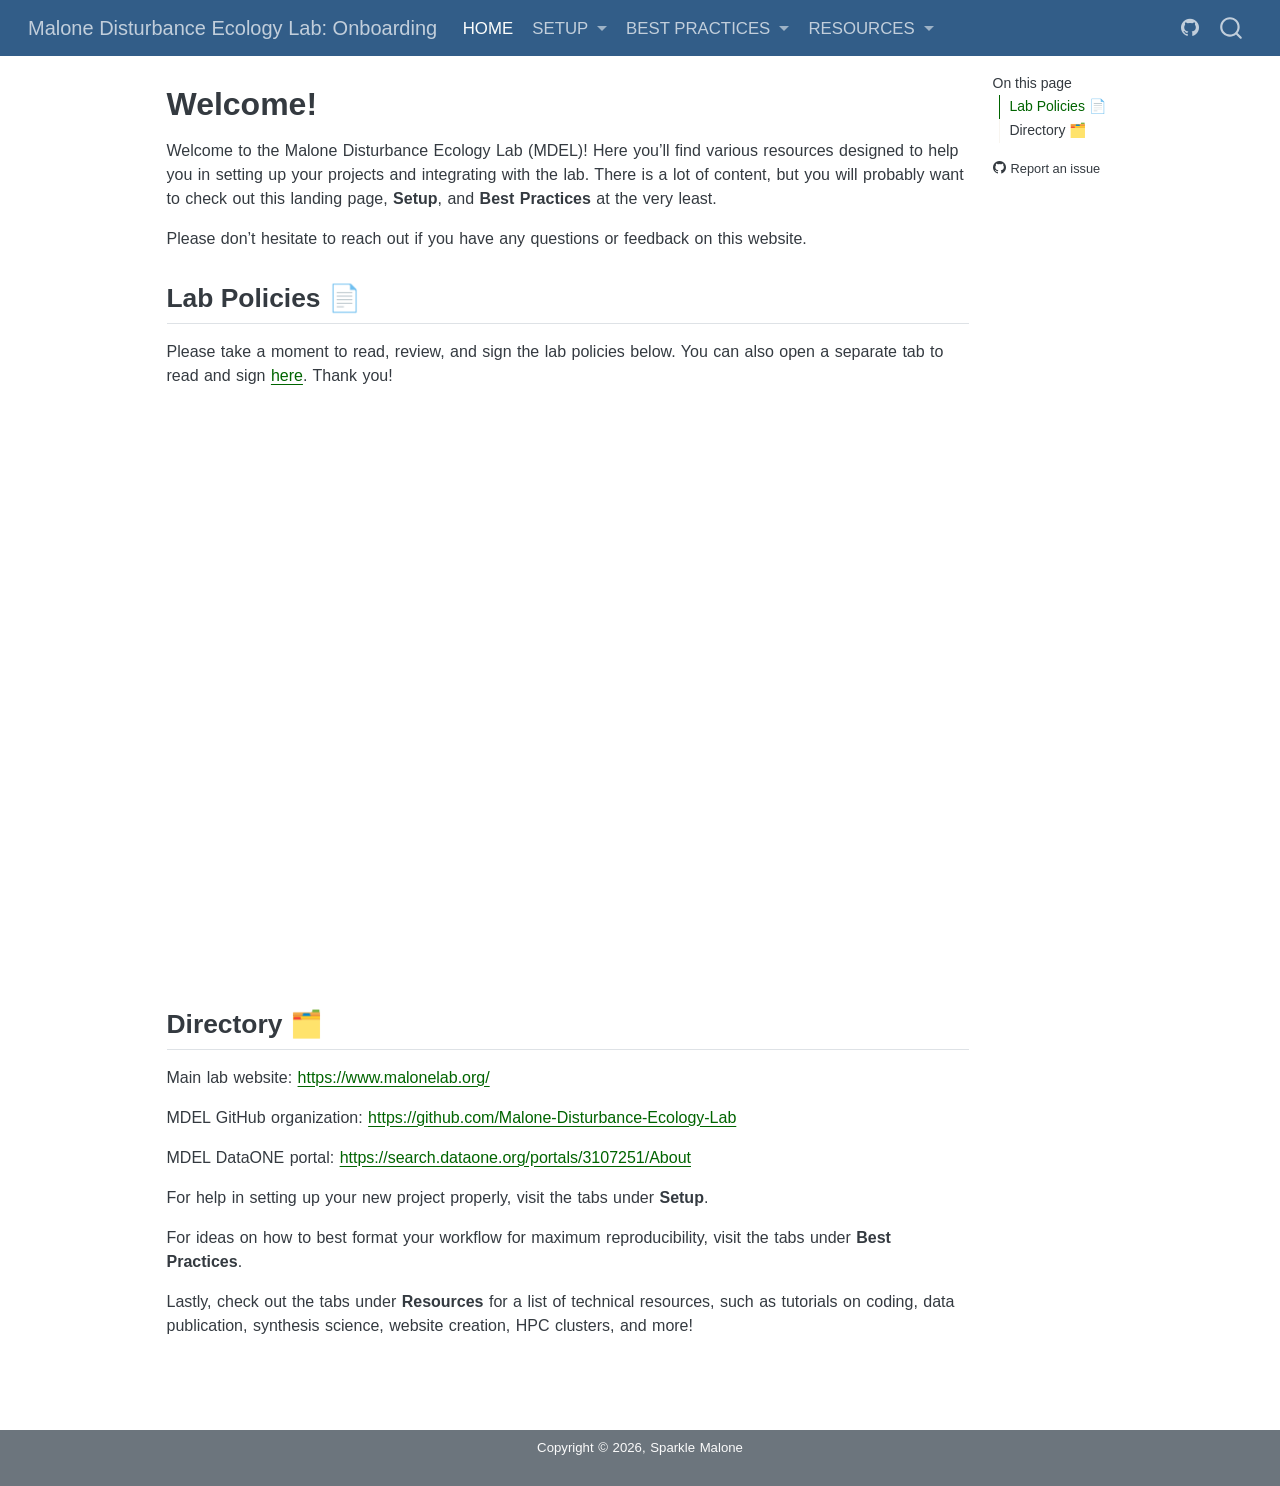
==== commit 22fe0220: "Built site for gh-pages" ====
--- a/index.html
+++ b/index.html
@@ -45,7 +45,7 @@
 <link href="site_libs/quarto-html/quarto-syntax-highlighting-64a204ab8560d761af7679ceaba22944.css" rel="stylesheet" id="quarto-text-highlighting-styles">
 <script src="site_libs/bootstrap/bootstrap.min.js"></script>
 <link href="site_libs/bootstrap/bootstrap-icons.css" rel="stylesheet">
-<link href="site_libs/bootstrap/bootstrap-617f5922266396d39e1fbdfd4d2daa07.min.css" rel="stylesheet" append-hash="true" id="quarto-bootstrap" data-mode="light">
+<link href="site_libs/bootstrap/bootstrap-4d5c410e8f71c2be79656ab45ad37552.min.css" rel="stylesheet" append-hash="true" id="quarto-bootstrap" data-mode="light">
 <script id="quarto-search-options" type="application/json">{
   "location": "navbar",
   "copy-button": false,
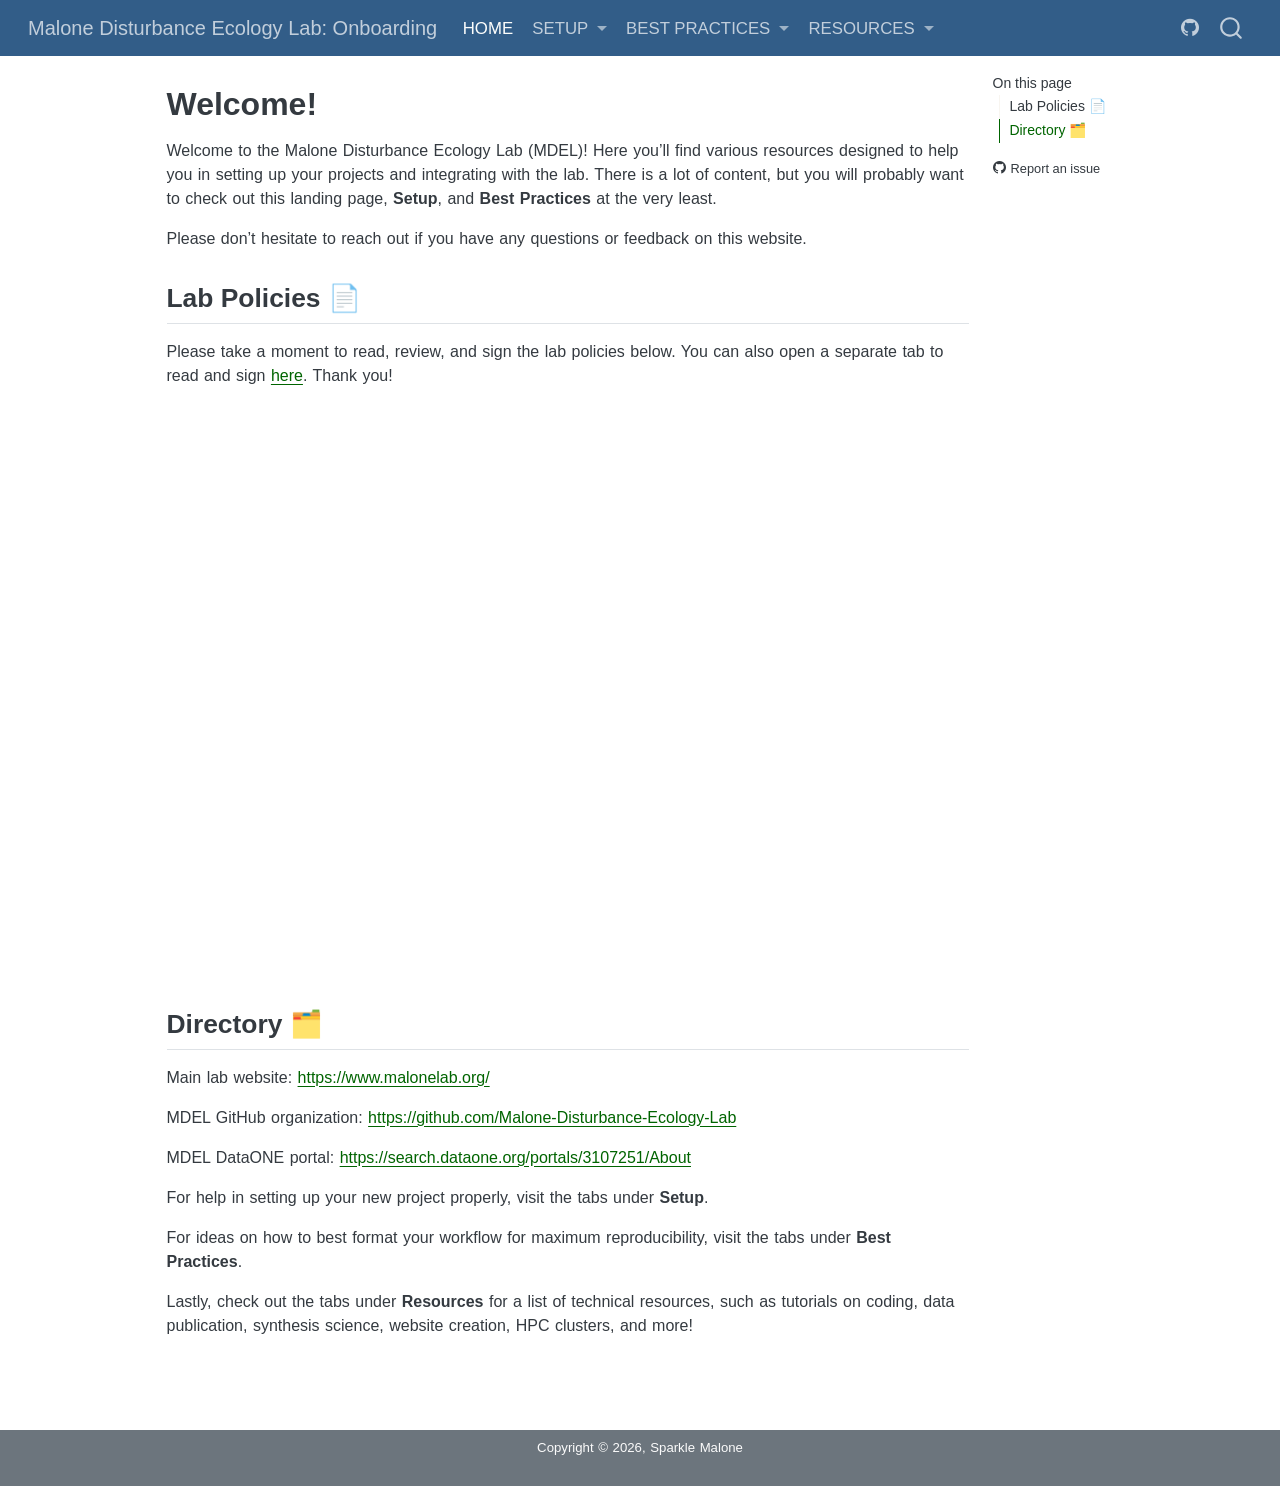
==== commit 6e42efdb: "Built site for gh-pages" ====
--- a/index.html
+++ b/index.html
@@ -2,7 +2,7 @@
 <html xmlns="http://www.w3.org/1999/xhtml" lang="en" xml:lang="en"><head>
 
 <meta charset="utf-8">
-<meta name="generator" content="quarto-1.10.18">
+<meta name="generator" content="quarto-1.11.9">
 
 <meta name="viewport" content="width=device-width, initial-scale=1.0, user-scalable=yes">
 
@@ -38,14 +38,15 @@
 <meta name="quarto:offset" content="./">
 <script src="site_libs/quarto-html/quarto.js" type="module"></script>
 <script src="site_libs/quarto-html/tabsets/tabsets.js" type="module"></script>
+<script src="site_libs/quarto-html/scrollable-regions/scrollable-regions.js" type="module"></script>
 <script src="site_libs/quarto-html/popper.min.js"></script>
 <script src="site_libs/quarto-html/tippy.umd.min.js"></script>
 <script src="site_libs/quarto-html/anchor.min.js"></script>
 <link href="site_libs/quarto-html/tippy.css" rel="stylesheet">
-<link href="site_libs/quarto-html/quarto-syntax-highlighting-64a204ab8560d761af7679ceaba22944.css" rel="stylesheet" id="quarto-text-highlighting-styles">
+<link href="site_libs/quarto-html/quarto-syntax-highlighting-63b5708e65d6cd79cd7618c58d0c21e7.css" rel="stylesheet" id="quarto-text-highlighting-styles">
 <script src="site_libs/bootstrap/bootstrap.min.js"></script>
 <link href="site_libs/bootstrap/bootstrap-icons.css" rel="stylesheet">
-<link href="site_libs/bootstrap/bootstrap-4d5c410e8f71c2be79656ab45ad37552.min.css" rel="stylesheet" append-hash="true" id="quarto-bootstrap" data-mode="light">
+<link href="site_libs/bootstrap/bootstrap-2673ea60333bde4d92c5e68776a58de2.min.css" rel="stylesheet" append-hash="true" id="quarto-bootstrap" data-mode="light">
 <script id="quarto-search-options" type="application/json">{
   "location": "navbar",
   "copy-button": false,
@@ -77,19 +78,18 @@
 
 </head>
 
-<body class="nav-fixed quarto-light">
+<body class="nav-fixed quarto-light"><a id="quarto-skip-link" class="visually-hidden-focusable" href="#quarto-document-content">Skip to main content</a>
 
 <div id="quarto-search-results"></div>
   <header id="quarto-header" class="headroom fixed-top">
-    <nav class="navbar navbar-expand-lg " data-bs-theme="dark">
+    <nav class="navbar navbar-expand-lg " data-bs-theme="dark" aria-label="Site">
       <div class="navbar-container container-fluid">
       <div class="navbar-brand-container mx-auto">
     <a class="navbar-brand" href="./index.html">
     <span class="navbar-title">Malone Disturbance Ecology Lab: Onboarding</span>
     </a>
   </div>
-            <div id="quarto-search" class="" title="Search"></div>
-          <button class="navbar-toggler" type="button" data-bs-toggle="collapse" data-bs-target="#navbarCollapse" aria-controls="navbarCollapse" role="menu" aria-expanded="false" aria-label="Toggle navigation" onclick="if (window.quartoToggleHeadroom) { window.quartoToggleHeadroom(); }">
+          <button class="navbar-toggler" type="button" data-bs-toggle="collapse" data-bs-target="#navbarCollapse" aria-controls="navbarCollapse" aria-expanded="false" aria-label="Toggle navigation" onclick="if (window.quartoToggleHeadroom) { window.quartoToggleHeadroom(); }">
   <span class="navbar-toggler-icon"></span>
 </button>
           <div class="collapse navbar-collapse" id="navbarCollapse">
@@ -132,7 +132,7 @@
   </li>  
         <li>
     <a class="dropdown-item" href="./readme.html">
- <span class="dropdown-text">README help</span></a>
+ <span class="dropdown-text">README Help</span></a>
   </li>  
         <li>
     <a class="dropdown-item" href="./other_tips.html">
@@ -148,6 +148,14 @@
         <li>
     <a class="dropdown-item" href="./masterlist.html">
  <span class="dropdown-text">Masterlist</span></a>
+  </li>  
+        <li>
+    <a class="dropdown-item" href="./EDI.html">
+ <span class="dropdown-text">Publishing to EDI</span></a>
+  </li>  
+        <li>
+    <a class="dropdown-item" href="./ai_disclosure_builder.html">
+ <span class="dropdown-text">AI Disclosure Builder</span></a>
   </li>  
         <li>
     <a class="dropdown-item" href="./fluxnet_policies.html">
@@ -166,6 +174,7 @@
           </div> <!-- /navcollapse -->
             <div class="quarto-navbar-tools">
 </div>
+            <div id="quarto-search" class="" title="Search"></div>
       </div> <!-- /container-fluid -->
     </nav>
 </header>
@@ -174,7 +183,7 @@
 <!-- sidebar -->
 <!-- margin-sidebar -->
     <div id="quarto-margin-sidebar" class="sidebar margin-sidebar">
-        <nav id="TOC" role="doc-toc" class="toc-active">
+        <nav id="TOC" role="doc-toc" aria-labelledby="toc-title" class="toc-active">
     <h2 id="toc-title">On this page</h2>
    
   <ul>
@@ -184,7 +193,7 @@
 <div class="toc-actions"><ul><li><a href="https://github.com/Malone-Disturbance-Ecology-Lab/Onboarding/issues/new" class="toc-action"><i class="bi bi-github"></i>Report an issue</a></li></ul></div></nav>
     </div>
 <!-- main -->
-<main class="content" id="quarto-document-content">
+<main class="content" id="quarto-document-content" tabindex="-1">
 
 <header id="title-block-header" class="quarto-title-block default">
 <div class="quarto-title">
@@ -299,11 +308,30 @@
       var localhostRegex = new RegExp(/^(?:http|https):\/\/localhost\:?[0-9]*\//);
       var mailtoRegex = new RegExp(/^mailto:/);
         var filterRegex = new RegExp("https:\/\/Malone-Disturbance-Ecology-Lab\.github\.io\/Onboarding\/");
+      const newWindowLabel = "(opens in a new tab)";
+      const newWindowNoteId = "quarto-ext-newwindow-label";
+      // Links reference one hidden label through aria-describedby, so the
+      // announcement never changes their accessible name.
+      var describeNewWindow = (link) => {
+        if (!window.document.getElementById(newWindowNoteId)) {
+          var newWindowNote = window.document.createElement("span");
+          newWindowNote.id = newWindowNoteId;
+          newWindowNote.hidden = true;
+          newWindowNote.textContent = newWindowLabel;
+          window.document.body.appendChild(newWindowNote);
+        }
+        var describedBy = (link.getAttribute("aria-describedby") || "").split(/\s+/).filter(Boolean);
+        if (!describedBy.includes(newWindowNoteId)) {
+          describedBy.push(newWindowNoteId);
+          link.setAttribute("aria-describedby", describedBy.join(" "));
+        }
+      }
       var isInternal = (href) => {
           return filterRegex.test(href) || localhostRegex.test(href) || mailtoRegex.test(href);
       }
       // Inspect non-navigation links and adorn them if external
-     var links = window.document.querySelectorAll('a[href]:not(.nav-link):not(.navbar-brand):not(.toc-action):not(.sidebar-link):not(.sidebar-item-toggle):not(.pagination-link):not(.no-external):not([aria-hidden]):not(.dropdown-item):not(.quarto-navigation-tool):not(.about-link)');
+      window.quartoDecorateExternalLinks = function (root) {
+     var links = (root || window.document).querySelectorAll('a[href]:not(.nav-link):not(.navbar-brand):not(.toc-action):not(.sidebar-link):not(.sidebar-item-toggle):not(.pagination-link):not(.no-external):not([aria-hidden]):not(.dropdown-item):not(.quarto-navigation-tool):not(.about-link)');
       for (var i=0; i<links.length; i++) {
         const link = links[i];
         if (!isInternal(link.href)) {
@@ -317,8 +345,70 @@
             if (link.getAttribute("rel") === null) {
               link.setAttribute("rel", "noopener");
             }
-        }
-      }
+            describeNewWindow(link);
+          if (!link.classList.contains('no-external-icon')) {
+          }
+        }
+      }
+      };
+      window.quartoDecorateExternalLinks(window.document);
+    // Esc closes the popup (WCAG 1.4.13) and focus leaving both trigger and
+    // popup closes it (WCAG 2.4.11); tippy handles neither for interactive popups.
+    const hideOnEscAndFocusOut = {
+      name: 'hideOnEscAndFocusOut',
+      defaultValue: true,
+      fn(instance) {
+        const dismiss = () => {
+          // A show scheduled by the trigger delay would otherwise reopen it
+          instance.clearDelayTimeouts();
+          instance.hide();
+        };
+        const onKeyDown = (event) => {
+          if (event.key !== 'Escape') {
+            return;
+          }
+          // Keep Esc from also reaching page handlers (e.g. reveal.js overview),
+          // except an open reveal.js slide menu, which Esc should close too.
+          // The menu handles keys only when its keyboard option is on.
+          const menuHandlesEsc = window.Reveal?.getPlugin?.('menu')?.isOpen() &&
+            window.Reveal.getConfig().menu?.keyboard !== false;
+          if (!menuHandlesEsc) {
+            event.stopPropagation();
+          }
+          if (instance.popper.contains(window.document.activeElement)) {
+            // Disabled while refocusing so the focus trigger does not reopen it
+            instance.disable();
+            instance.reference.focus();
+            instance.enable();
+          }
+          dismiss();
+        };
+        const onFocusOut = (event) => {
+          const target = event.relatedTarget;
+          if (target && !instance.reference.contains(target) &&
+              !instance.popper.contains(target)) {
+            dismiss();
+          }
+        };
+        // On the trigger too: a click trigger (code-annotations: select) has no
+        // blur handling. Attached for the instance's lifetime so leaving the
+        // trigger also cancels a show still pending on the trigger delay.
+        instance.reference.addEventListener('focusout', onFocusOut);
+        return {
+          onShow() {
+            window.document.addEventListener('keydown', onKeyDown, true);
+            instance.popper.addEventListener('focusout', onFocusOut);
+          },
+          onHide() {
+            window.document.removeEventListener('keydown', onKeyDown, true);
+            instance.popper.removeEventListener('focusout', onFocusOut);
+          },
+          onDestroy() {
+            instance.reference.removeEventListener('focusout', onFocusOut);
+          },
+        };
+      },
+    };
     function tippyHover(el, contentFn, onTriggerFn, onUntriggerFn) {
       const config = {
         allowHTML: true,
@@ -332,6 +422,7 @@
         interactiveBorder: 10,
         theme: 'quarto',
         placement: 'bottom-start',
+        plugins: [hideOnEscAndFocusOut],
       };
       if (contentFn) {
         config.content = contentFn;
@@ -494,44 +585,54 @@
           const lineIds = lines.map((line) => {
             return targetCell + "-" + line;
           })
-          let top = null;
-          let height = null;
-          let parent = null;
+          // Each band is positioned against its own containing block, which is
+          // not the offsetParent of the lines, so place it from client rects.
+          const placeBand = (band, firstEl, lastEl, codeBlock) => {
+            const container = band.offsetParent;
+            if (container === null) {
+              return;
+            }
+            const containerRect = container.getBoundingClientRect();
+            // Reveal.js scales slides with a transform, so convert client
+            // pixels back to the CSS pixels of the container.
+            const scale = containerRect.height / container.offsetHeight || 1;
+            const firstRect = firstEl.getBoundingClientRect();
+            const lastRect = lastEl.getBoundingClientRect();
+            const top = (firstRect.top - containerRect.top) / scale - container.clientTop + container.scrollTop;
+            const height = (lastRect.bottom - firstRect.top) / scale;
+            band.style.top = top - 2 + "px";
+            band.style.height = height + 4 + "px";
+            if (codeBlock) {
+              // Without the copy button wrapper, the containing block is wider
+              // than the code block, so span the code block explicitly.
+              const blockRect = codeBlock.getBoundingClientRect();
+              band.style.left = (blockRect.left - containerRect.left) / scale - container.clientLeft + container.scrollLeft + "px";
+              band.style.width = blockRect.width / scale + "px";
+            }
+          };
           if (lineIds.length > 0) {
-              //compute the position of the single el (top and bottom and make a div)
-              const el = window.document.getElementById(lineIds[0]);
-              top = el.offsetTop;
-              height = el.offsetHeight;
-              parent = el.parentElement.parentElement;
-            if (lineIds.length > 1) {
-              const lastEl = window.document.getElementById(lineIds[lineIds.length - 1]);
-              const bottom = lastEl.offsetTop + lastEl.offsetHeight;
-              height = bottom - top;
-            }
-            if (top !== null && height !== null && parent !== null) {
-              // cook up a div (if necessary) and position it 
-              let div = window.document.getElementById("code-annotation-line-highlight");
-              if (div === null) {
-                div = window.document.createElement("div");
-                div.setAttribute("id", "code-annotation-line-highlight");
-                div.style.position = 'absolute';
-                parent.appendChild(div);
-              }
-              div.style.top = top - 2 + "px";
-              div.style.height = height + 4 + "px";
-              div.style.left = 0;
-              let gutterDiv = window.document.getElementById("code-annotation-line-highlight-gutter");
-              if (gutterDiv === null) {
-                gutterDiv = window.document.createElement("div");
-                gutterDiv.setAttribute("id", "code-annotation-line-highlight-gutter");
-                gutterDiv.style.position = 'absolute';
-                const codeCell = window.document.getElementById(targetCell);
-                const gutter = codeCell.querySelector('.code-annotation-gutter');
-                gutter.appendChild(gutterDiv);
-              }
-              gutterDiv.style.top = top - 2 + "px";
-              gutterDiv.style.height = height + 4 + "px";
-            }
+            const el = window.document.getElementById(lineIds[0]);
+            const lastEl = window.document.getElementById(lineIds[lineIds.length - 1]);
+            const parent = el.parentElement.parentElement;
+            // cook up a div (if necessary) and position it
+            let div = window.document.getElementById("code-annotation-line-highlight");
+            if (div === null) {
+              div = window.document.createElement("div");
+              div.setAttribute("id", "code-annotation-line-highlight");
+              div.style.position = 'absolute';
+              parent.appendChild(div);
+            }
+            placeBand(div, el, lastEl, parent.closest("div.sourceCode") || parent);
+            let gutterDiv = window.document.getElementById("code-annotation-line-highlight-gutter");
+            if (gutterDiv === null) {
+              gutterDiv = window.document.createElement("div");
+              gutterDiv.setAttribute("id", "code-annotation-line-highlight-gutter");
+              gutterDiv.style.position = 'absolute';
+              const codeCell = window.document.getElementById(targetCell);
+              const gutter = codeCell.querySelector('.code-annotation-gutter');
+              gutter.appendChild(gutterDiv);
+            }
+            placeBand(gutterDiv, el, lastEl);
             selectedAnnoteEl = annoteEl;
           }
         };
@@ -630,6 +731,9 @@
     }
   });
   </script>
+  <script type="application/javascript">
+  window.quartoScrollableRegionsLabels = {"code":"Scrollable code","output":"Scrollable output"};
+  </script>
 </div> <!-- /content -->
 <footer class="footer">
   <div class="nav-footer">
--- a/site_libs/quarto-html/quarto-syntax-highlighting-63b5708e65d6cd79cd7618c58d0c21e7.css
+++ b/site_libs/quarto-html/quarto-syntax-highlighting-63b5708e65d6cd79cd7618c58d0c21e7.css
@@ -0,0 +1,236 @@
+/* quarto syntax highlight colors */
+:root {
+  --quarto-hl-ot-color: #003B4F;
+  --quarto-hl-at-color: #657422;
+  --quarto-hl-ss-color: #20794D;
+  --quarto-hl-an-color: #5E5E5E;
+  --quarto-hl-fu-color: #4758AB;
+  --quarto-hl-st-color: #20794D;
+  --quarto-hl-cf-color: #003B4F;
+  --quarto-hl-op-color: #5E5E5E;
+  --quarto-hl-er-color: #AD0000;
+  --quarto-hl-bn-color: #AD0000;
+  --quarto-hl-al-color: #AD0000;
+  --quarto-hl-va-color: #111111;
+  --quarto-hl-bu-color: inherit;
+  --quarto-hl-ex-color: inherit;
+  --quarto-hl-pp-color: #AD0000;
+  --quarto-hl-in-color: #5E5E5E;
+  --quarto-hl-vs-color: #20794D;
+  --quarto-hl-wa-color: #5E5E5E;
+  --quarto-hl-do-color: #5E5E5E;
+  --quarto-hl-im-color: #00769E;
+  --quarto-hl-ch-color: #20794D;
+  --quarto-hl-dt-color: #AD0000;
+  --quarto-hl-fl-color: #AD0000;
+  --quarto-hl-co-color: #5E5E5E;
+  --quarto-hl-cv-color: #5E5E5E;
+  --quarto-hl-cn-color: #8f5902;
+  --quarto-hl-sc-color: #5E5E5E;
+  --quarto-hl-dv-color: #AD0000;
+  --quarto-hl-kw-color: #003B4F;
+}
+
+/* other quarto variables */
+:root {
+  --quarto-font-monospace: SFMono-Regular, Menlo, Monaco, Consolas, "Liberation Mono", "Courier New", monospace;
+}
+
+/* syntax highlight based on Pandoc's rules */
+pre > code.sourceCode > span {
+  color: #003B4F;
+}
+
+code.sourceCode > span {
+  color: #003B4F;
+}
+
+div.sourceCode,
+div.sourceCode pre.sourceCode {
+  color: #003B4F;
+}
+
+/* Normal */
+code span {
+  color: #003B4F;
+}
+
+/* Alert */
+code span.al {
+  color: #AD0000;
+  font-style: inherit;
+}
+
+/* Annotation */
+code span.an {
+  color: #5E5E5E;
+  font-style: inherit;
+}
+
+/* Attribute */
+code span.at {
+  color: #657422;
+  font-style: inherit;
+}
+
+/* BaseN */
+code span.bn {
+  color: #AD0000;
+  font-style: inherit;
+}
+
+/* BuiltIn */
+code span.bu {
+  font-style: inherit;
+}
+
+/* ControlFlow */
+code span.cf {
+  color: #003B4F;
+  font-weight: bold;
+  font-style: inherit;
+}
+
+/* Char */
+code span.ch {
+  color: #20794D;
+  font-style: inherit;
+}
+
+/* Constant */
+code span.cn {
+  color: #8f5902;
+  font-style: inherit;
+}
+
+/* Comment */
+code span.co {
+  color: #5E5E5E;
+  font-style: inherit;
+}
+
+/* CommentVar */
+code span.cv {
+  color: #5E5E5E;
+  font-style: italic;
+}
+
+/* Documentation */
+code span.do {
+  color: #5E5E5E;
+  font-style: italic;
+}
+
+/* DataType */
+code span.dt {
+  color: #AD0000;
+  font-style: inherit;
+}
+
+/* DecVal */
+code span.dv {
+  color: #AD0000;
+  font-style: inherit;
+}
+
+/* Error */
+code span.er {
+  color: #AD0000;
+  font-style: inherit;
+}
+
+/* Extension */
+code span.ex {
+  font-style: inherit;
+}
+
+/* Float */
+code span.fl {
+  color: #AD0000;
+  font-style: inherit;
+}
+
+/* Function */
+code span.fu {
+  color: #4758AB;
+  font-style: inherit;
+}
+
+/* Import */
+code span.im {
+  color: #00769E;
+  font-style: inherit;
+}
+
+/* Information */
+code span.in {
+  color: #5E5E5E;
+  font-style: inherit;
+}
+
+/* Keyword */
+code span.kw {
+  color: #003B4F;
+  font-weight: bold;
+  font-style: inherit;
+}
+
+/* Operator */
+code span.op {
+  color: #5E5E5E;
+  font-style: inherit;
+}
+
+/* Other */
+code span.ot {
+  color: #003B4F;
+  font-style: inherit;
+}
+
+/* Preprocessor */
+code span.pp {
+  color: #AD0000;
+  font-style: inherit;
+}
+
+/* SpecialChar */
+code span.sc {
+  color: #5E5E5E;
+  font-style: inherit;
+}
+
+/* SpecialString */
+code span.ss {
+  color: #20794D;
+  font-style: inherit;
+}
+
+/* String */
+code span.st {
+  color: #20794D;
+  font-style: inherit;
+}
+
+/* Variable */
+code span.va {
+  color: #111111;
+  font-style: inherit;
+}
+
+/* VerbatimString */
+code span.vs {
+  color: #20794D;
+  font-style: inherit;
+}
+
+/* Warning */
+code span.wa {
+  color: #5E5E5E;
+  font-style: italic;
+}
+
+.prevent-inlining {
+  content: "</";
+}
+
+/*# sourceMappingURL=054cc16b9e9817627be6994582d2ffb5.css.map */
